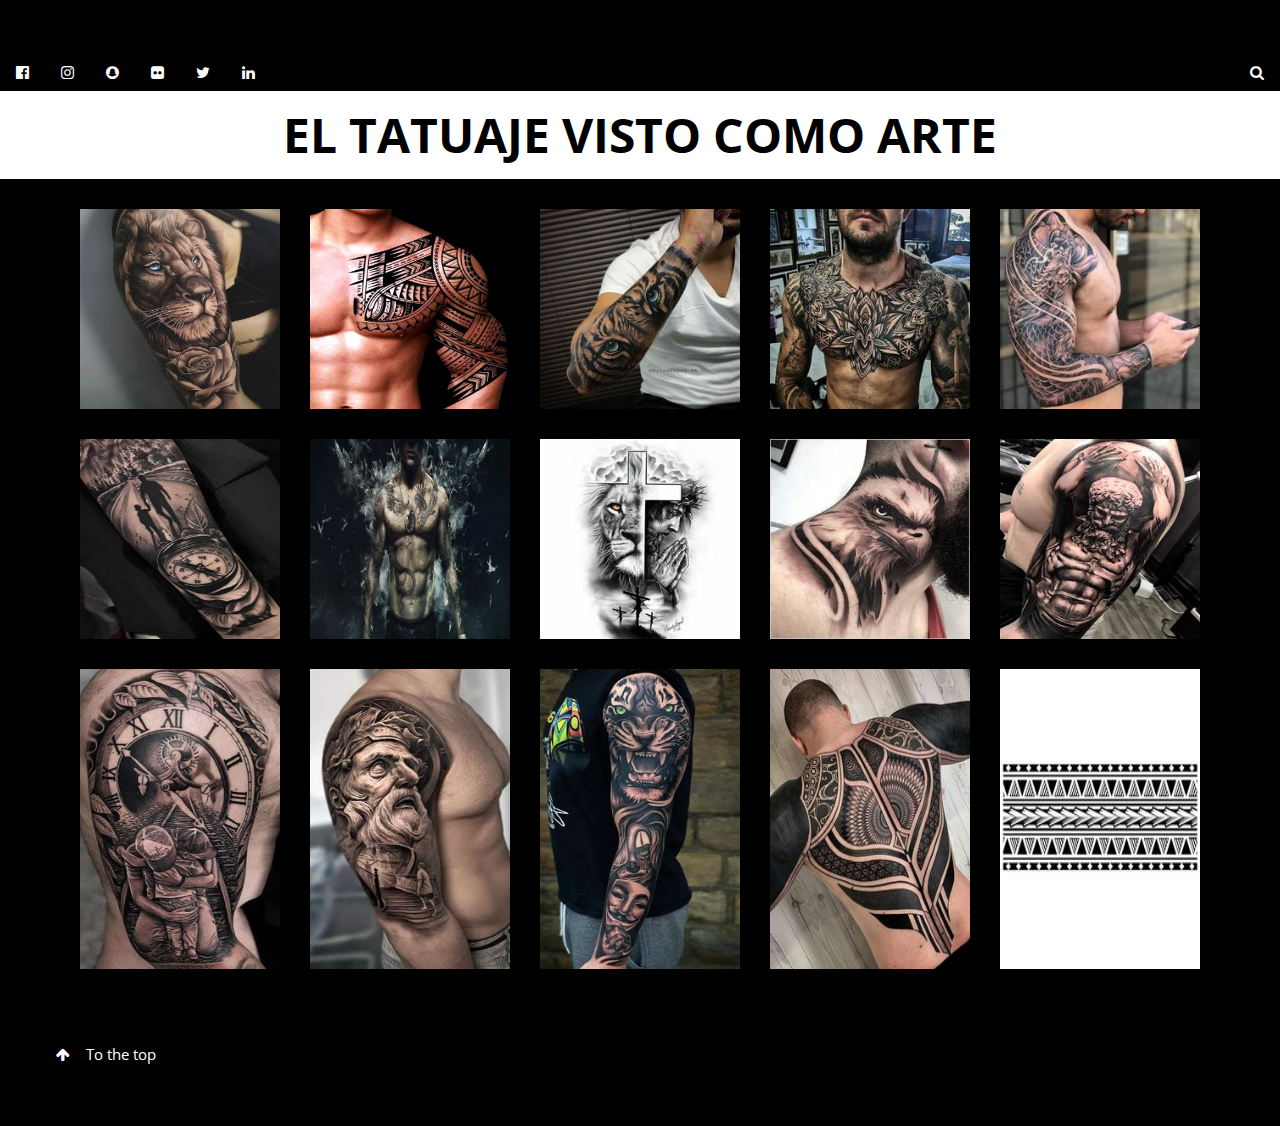
==== taph.html @ 58999a88 "primer terminal" ====
<!DOCTYPE html>
<html>

<head>
    <title>tatuajes para hombres</title>
    <meta charset="UTF-8">
    <meta name="viewport" content="width=device-width, initial-scale=1">
    <link rel="stylesheet" href="https://www.w3schools.com/w3css/4/w3.css">
    <link rel="stylesheet" href="https://fonts.googleapis.com/css?family=Oswald">
    <link rel="stylesheet" href="https://fonts.googleapis.com/css?family=Open Sans">
    <link rel="stylesheet" href="https://cdnjs.cloudflare.com/ajax/libs/font-awesome/4.7.0/css/font-awesome.min.css">
    <style>
        h1,
        h2,
        h3,
        h4,
        h5,
        h6 {
            font-family: "Oswald"
        }

        body {
            font-family: "Open Sans"
        }
    </style>
        <style>
            .conteiner {
                display: flex;
                justify-content: center;
                margin-bottom: 30px;
                margin-top: 30px;
            }
            .img-1{
                margin-right: 15px;
            }
            .img-2{
                margin-left: 15px;
                margin-right: 15px;
            }
            .img-3{
                margin-left: 15px;
                margin-right: 15px;
            }
            .img-4{
                margin-left: 15px;
                margin-right: 15px;
            }
            .img-5{
                margin-left: 15px;
            }
        </style>
</head>

<body style="background-color: black;">
    <p>este es un body con fondo negro y texto width</p>
    <!-- Navigation bar with social media icons -->


    <div class="w3-bar w3-black w3-hide-small">
        <a href="#" class="w3-bar-item w3-button"><i class="fa fa-facebook-official"></i></a>
        <a href="#" class="w3-bar-item w3-button"><i class="fa fa-instagram"></i></a>
        <a href="#" class="w3-bar-item w3-button"><i class="fa fa-snapchat"></i></a>
        <a href="#" class="w3-bar-item w3-button"><i class="fa fa-flickr"></i></a>
        <a href="#" class="w3-bar-item w3-button"><i class="fa fa-twitter"></i></a>
        <a href="#" class="w3-bar-item w3-button"><i class="fa fa-linkedin"></i></a>
        <a href="#" class="w3-bar-item w3-button w3-right"><i class="fa fa-search"></i></a>
    </div>
    <div class="w3-container w3-center w3-padding-20 w3-white">
        <a href="./index.html" class="w3-xxxlarge w3-button"><b>EL TATUAJE VISTO COMO ARTE </b></a>
    </div>

    <link rel="import" href="imagenes.html">
    <div class="conteiner">
        <img class="img-1" src="imagenes/imagenm1.jpg" alt= ""width=200  height="200">
        <img class="img-2" src="imagenes/imagenm2.jpg" alt= ""width=200  height="200">
        <img class="img-3" src="imagenes/imagenm3.jpg" alt= ""width=200  height="200">
        <img class="img-4" src="imagenes/imagenm4.jpg" alt= ""width=200  height="200">
        <img class="img-5" src="imagenes/imagenm5.jpg" alt= ""width=200  height="200">
    </div>
    <div class="conteiner">
        <img class="img-1" src="imagenes/imagenm6.jpg" alt= ""width=200  height="200">
        <img class="img-2" src="imagenes/imagenm7.jpg" alt= ""width=200  height="200">
        <img class="img-3" src="imagenes/imagenm8.jpg" alt= ""width=200  height="200">
        <img class="img-4" src="imagenes/imagenm9.jpg" alt= ""width=200  height="200">
        <img class="img-5" src="imagenes/imagenm10.jpg" alt= ""width=200  height="200">
    </div>
    <div class="conteiner">
        <img class="img-1" src="imagenes/imagenm11.jpg" alt= ""width=200  height="300">
        <img class="img-2" src="imagenes/imagenm12.jpg" alt= ""width=200  height="300">
        <img class="img-3" src="imagenes/imagenm13.jpg" alt= ""width=200  height="300">
        <img class="img-4" src="imagenes/imagenm14.jpg" alt= ""width=200  height="300">
        <img class="img-5" src="imagenes/imagenm15.jpg" alt= ""width=200  height="300">
    </div>
    <footer class="w3-container " style="padding:32px">
        <a href="#" class="w3-button w3-black w3-padding-large w3-margin-bottom"><i class="fa fa-arrow-up w3-margin-right"></i>To the top</a>
    </footer>
</body>
</html>
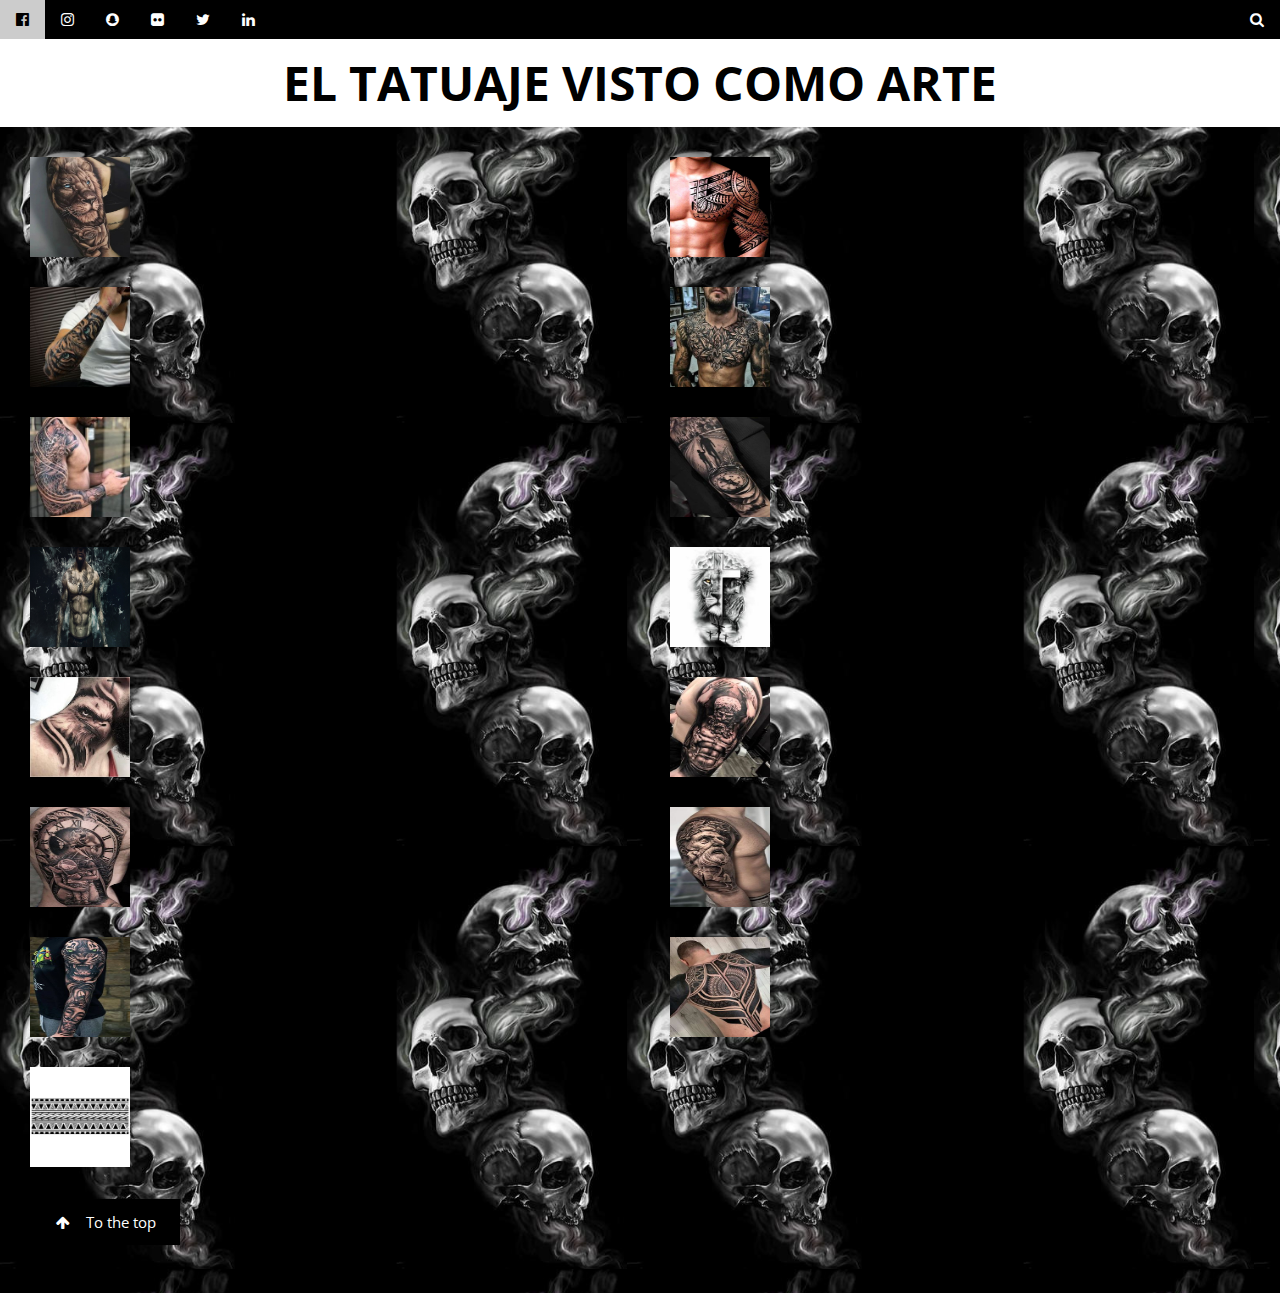
==== commit fe5d76e8: "acomodando la carpeta styles.css" ====
--- a/taph.html
+++ b/taph.html
@@ -1,98 +1,56 @@
-<!DOCTYPE html>
-<html>
-
-<head>
-    <title>tatuajes para hombres</title>
-    <meta charset="UTF-8">
-    <meta name="viewport" content="width=device-width, initial-scale=1">
-    <link rel="stylesheet" href="https://www.w3schools.com/w3css/4/w3.css">
-    <link rel="stylesheet" href="https://fonts.googleapis.com/css?family=Oswald">
-    <link rel="stylesheet" href="https://fonts.googleapis.com/css?family=Open Sans">
-    <link rel="stylesheet" href="https://cdnjs.cloudflare.com/ajax/libs/font-awesome/4.7.0/css/font-awesome.min.css">
-    <style>
-        h1,
-        h2,
-        h3,
-        h4,
-        h5,
-        h6 {
-            font-family: "Oswald"
-        }
-
-        body {
-            font-family: "Open Sans"
-        }
-    </style>
-        <style>
-            .conteiner {
-                display: flex;
-                justify-content: center;
-                margin-bottom: 30px;
-                margin-top: 30px;
-            }
-            .img-1{
-                margin-right: 15px;
-            }
-            .img-2{
-                margin-left: 15px;
-                margin-right: 15px;
-            }
-            .img-3{
-                margin-left: 15px;
-                margin-right: 15px;
-            }
-            .img-4{
-                margin-left: 15px;
-                margin-right: 15px;
-            }
-            .img-5{
-                margin-left: 15px;
-            }
-        </style>
-</head>
-
-<body style="background-color: black;">
-    <p>este es un body con fondo negro y texto width</p>
-    <!-- Navigation bar with social media icons -->
-
-
-    <div class="w3-bar w3-black w3-hide-small">
-        <a href="#" class="w3-bar-item w3-button"><i class="fa fa-facebook-official"></i></a>
-        <a href="#" class="w3-bar-item w3-button"><i class="fa fa-instagram"></i></a>
-        <a href="#" class="w3-bar-item w3-button"><i class="fa fa-snapchat"></i></a>
-        <a href="#" class="w3-bar-item w3-button"><i class="fa fa-flickr"></i></a>
-        <a href="#" class="w3-bar-item w3-button"><i class="fa fa-twitter"></i></a>
-        <a href="#" class="w3-bar-item w3-button"><i class="fa fa-linkedin"></i></a>
-        <a href="#" class="w3-bar-item w3-button w3-right"><i class="fa fa-search"></i></a>
-    </div>
-    <div class="w3-container w3-center w3-padding-20 w3-white">
-        <a href="./index.html" class="w3-xxxlarge w3-button"><b>EL TATUAJE VISTO COMO ARTE </b></a>
-    </div>
-
-    <link rel="import" href="imagenes.html">
-    <div class="conteiner">
-        <img class="img-1" src="imagenes/imagenm1.jpg" alt= ""width=200  height="200">
-        <img class="img-2" src="imagenes/imagenm2.jpg" alt= ""width=200  height="200">
-        <img class="img-3" src="imagenes/imagenm3.jpg" alt= ""width=200  height="200">
-        <img class="img-4" src="imagenes/imagenm4.jpg" alt= ""width=200  height="200">
-        <img class="img-5" src="imagenes/imagenm5.jpg" alt= ""width=200  height="200">
-    </div>
-    <div class="conteiner">
-        <img class="img-1" src="imagenes/imagenm6.jpg" alt= ""width=200  height="200">
-        <img class="img-2" src="imagenes/imagenm7.jpg" alt= ""width=200  height="200">
-        <img class="img-3" src="imagenes/imagenm8.jpg" alt= ""width=200  height="200">
-        <img class="img-4" src="imagenes/imagenm9.jpg" alt= ""width=200  height="200">
-        <img class="img-5" src="imagenes/imagenm10.jpg" alt= ""width=200  height="200">
-    </div>
-    <div class="conteiner">
-        <img class="img-1" src="imagenes/imagenm11.jpg" alt= ""width=200  height="300">
-        <img class="img-2" src="imagenes/imagenm12.jpg" alt= ""width=200  height="300">
-        <img class="img-3" src="imagenes/imagenm13.jpg" alt= ""width=200  height="300">
-        <img class="img-4" src="imagenes/imagenm14.jpg" alt= ""width=200  height="300">
-        <img class="img-5" src="imagenes/imagenm15.jpg" alt= ""width=200  height="300">
-    </div>
-    <footer class="w3-container " style="padding:32px">
-        <a href="#" class="w3-button w3-black w3-padding-large w3-margin-bottom"><i class="fa fa-arrow-up w3-margin-right"></i>To the top</a>
-    </footer>
-</body>
+<!DOCTYPE html>
+<html>
+
+<head>
+    <title>tatuajes para hombres</title>
+    <meta charset="UTF-8">
+    <meta name="viewport" content="width=device-width, initial-scale=1">
+    <link rel="stylesheet" href="https://www.w3schools.com/w3css/4/w3.css">
+    <link rel="stylesheet" href="https://fonts.googleapis.com/css?family=Oswald">
+    <link rel="stylesheet" href="https://fonts.googleapis.com/css?family=Open Sans">
+    <link rel="stylesheet" href="https://cdnjs.cloudflare.com/ajax/libs/font-awesome/4.7.0/css/font-awesome.min.css">
+    <link rel="stylesheet" href="styles.css">
+
+</head>
+
+<body style="background-color: black;">
+    
+    <!-- Navigation bar with social media icons -->
+
+
+    <div id="margen" class="w3-bar w3-black w3-hide-small">
+        <a href="#" class="w3-bar-item w3-button"><i class="fa fa-facebook-official"></i></a>
+        <a href="#" class="w3-bar-item w3-button"><i class="fa fa-instagram"></i></a>
+        <a href="#" class="w3-bar-item w3-button"><i class="fa fa-snapchat"></i></a>
+        <a href="#" class="w3-bar-item w3-button"><i class="fa fa-flickr"></i></a>
+        <a href="#" class="w3-bar-item w3-button"><i class="fa fa-twitter"></i></a>
+        <a href="#" class="w3-bar-item w3-button"><i class="fa fa-linkedin"></i></a>
+        <a href="#" class="w3-bar-item w3-button w3-right"><i class="fa fa-search"></i></a>
+    </div>
+    <div class="w3-container w3-center w3-padding-20 w3-white">
+        <a href="./index.html" class="w3-xxxlarge w3-button"><b>EL TATUAJE VISTO COMO ARTE </b></a>
+    </div>
+
+    <link rel="import" href="imagenes.html">
+    <div class="conteiner">
+        <img class="img-1" src="imagenes/imagenm1.jpg" alt= ""width=200  height="200">
+        <img class="img-2" src="imagenes/imagenm2.jpg" alt= ""width=200  height="200">
+        <img class="img-3" src="imagenes/imagenm3.jpg" alt= ""width=200  height="200">
+        <img class="img-4" src="imagenes/imagenm4.jpg" alt= ""width=200  height="200">
+        <img class="img-5" src="imagenes/imagenm5.jpg" alt= ""width=200  height="200">
+        <img class="img-1" src="imagenes/imagenm6.jpg" alt= ""width=200  height="200">
+        <img class="img-2" src="imagenes/imagenm7.jpg" alt= ""width=200  height="200">
+        <img class="img-3" src="imagenes/imagenm8.jpg" alt= ""width=200  height="200">
+        <img class="img-4" src="imagenes/imagenm9.jpg" alt= ""width=200  height="200">
+        <img class="img-5" src="imagenes/imagenm10.jpg" alt= ""width=200  height="200"> 
+        <img class="img-1" src="imagenes/imagenm11.jpg" alt= ""width=200  height="200">
+        <img class="img-2" src="imagenes/imagenm12.jpg" alt= ""width=200  height="200">
+        <img class="img-3" src="imagenes/imagenm13.jpg" alt= ""width=200  height="200">
+        <img class="img-4" src="imagenes/imagenm14.jpg" alt= ""width=200  height="200">
+        <img class="img-5" src="imagenes/imagenm15.jpg" alt= ""width=200  height="200">
+    </div>
+    <footer class="w3-container " style="padding:32px">
+        <a href="#" class="w3-button w3-black w3-padding-large w3-margin-bottom"><i class="fa fa-arrow-up w3-margin-right"></i>To the top</a>
+    </footer>
+</body>
 </html>--- a/styles.css
+++ b/styles.css
@@ -0,0 +1,202 @@
+h1,
+h2,
+h3,
+h4,
+h5,
+h6 {
+    font-family: "Oswald"
+}
+
+body {
+    background-color: black;
+    background-image: url("imagenes/Captura\ de\ pantalla\ imagen3.png");
+    font-family: "Open Sans"
+}
+
+.img-center {
+    text-align: center;
+}
+
+#boton-mujeres{
+    font-size: 30px;
+}
+
+#boton-hombres{
+    font-size: 30px;
+}
+
+h2{
+    -webkit-text-stroke: 2px black;
+    color: white;
+}
+
+h1{
+    color: white;
+}
+
+.hombres{
+    width: 300px;
+    height: 300px;
+}
+
+#mujeres{
+    width: 300px;
+    height: 300px;
+}
+
+.grid-container{
+    display: grid;
+}
+
+@media (min-width:768px){
+    #respmenu a {
+        color: inherit;
+        text-decoration: none;
+        display: block;
+        padding: 10px 20px;
+        border-bottom: 2px solid #456789;
+        max-width: 200px;
+        background: #234567;
+        font-variant: small-caps;
+        text-shadow: 1px 1px black;
+      }
+      #respmenu input[type="checkbox"], .respmenu .fa-bars, .respmenu .fa-times {
+        position: absolute;
+        box-sizing: border-box;
+        margin: 0;
+        padding: 0;
+        right: 0;
+        top: 0;
+        width: 48px;
+        height: 48px;
+      }
+      
+      #respmenu .fa-bars, .respmenu .fa-times {
+        font-size: 48px;
+        pointer-events: none;
+      }
+      
+      #respmenu input[type="checkbox"] {
+        opacity: 0;
+      }
+      
+      #respmenu {
+        color: white;
+        position: relative;
+        background: #123456;
+        min-height: 48px;
+      }
+      
+      #respmenu aside {
+        display: none;
+      }
+      
+      #respmenu input:checked ~ nav {
+        display: block;
+      }
+      
+      #respmenu input:checked ~ .fa-bars {
+        display: none;
+      }
+      
+      #respmenu input:not(:checked) ~ .fa-times {
+        display: none;
+      }
+}
+.conteiner {
+  display: grid;
+  grid-template-columns: auto auto auto auto auto;
+  margin: 50px;
+}
+.conteiner img{
+  margin-top: 30px;
+  margin-left: 30px;
+}
+
+.conteinerm {
+  display: grid;
+  grid-template-columns: auto auto auto auto auto;
+  margin: 50px;
+}
+.conteinerm img{
+    margin-top: 30px;
+    margin-left: 30px;
+  }
+
+@media (min-width:768px){
+
+  .conteinerm{
+    display: grid;
+    grid-template-columns: auto auto auto ;
+    margin: 0;
+  }
+  .conteinerm img{
+    width: 100;
+    height: 100;
+    margin:5;
+  }
+  .conteiner{
+    display: grid;
+    grid-template-columns: auto auto auto ;
+    margin: 0;
+  }
+  .conteiner img{
+    width: 100px;
+    height: 100px;
+    margin:5;
+  }
+  #titulo{
+    position: absolute;
+    width: 600px;
+    font-size: 25px;
+    height: 40px;
+  }
+  #buttom{
+    height: 70px;
+  }
+  #titulo1{
+    text-align: start;
+    width: 400px;
+    height: 60px;
+    position:relative;
+  }
+}
+
+@media (min-width:320px){
+  .conteinerm{
+    display: grid;
+    grid-template-columns: auto auto ;
+    margin: 0;
+  }
+  .conteinerm img{
+    width: 100px;
+    height: 100px;
+    margin:2;
+  }
+#titulo{
+  position: absolute;
+  font-size: medium;
+  height: 50px;
+}
+#buttom{
+  height: 50px;
+}
+#titulo1{
+  text-align: start;
+  width: 250px;
+  height: 50px;
+  position:relative;
+}
+
+  .conteiner{
+    display: grid;
+    grid-template-columns: auto auto  ;
+    margin: 0;
+  }
+  .conteiner img{
+    width: 100;
+    height: 100;
+    margin:2;
+  }
+}
+
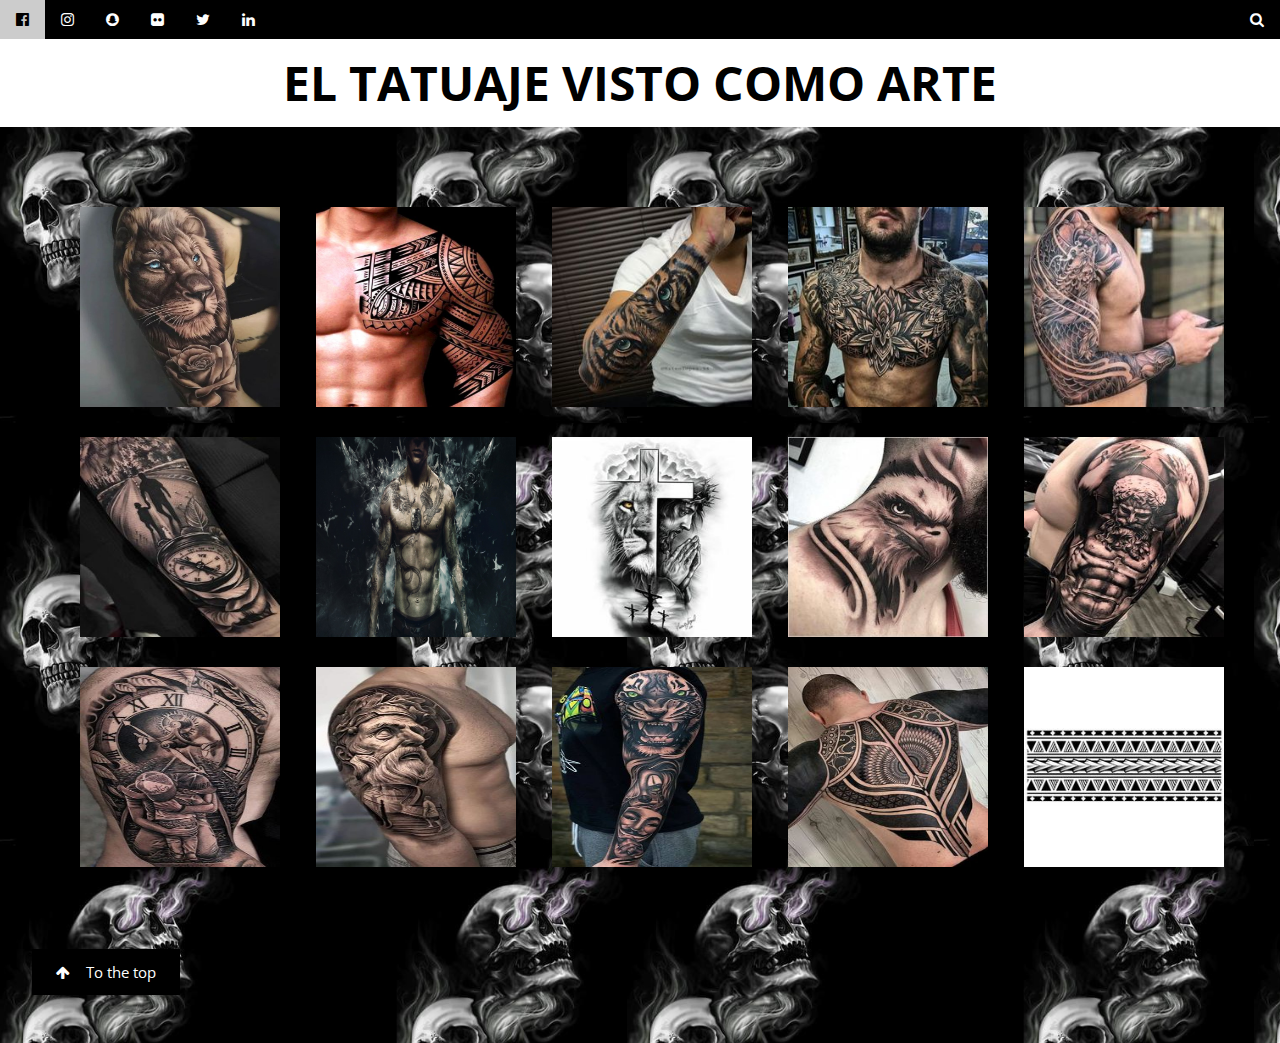
==== commit ea3b0fbd: "acomodando responsive de la pagina" ====
--- a/taph.html
+++ b/taph.html
@@ -27,8 +27,8 @@
         <a href="#" class="w3-bar-item w3-button"><i class="fa fa-linkedin"></i></a>
         <a href="#" class="w3-bar-item w3-button w3-right"><i class="fa fa-search"></i></a>
     </div>
-    <div class="w3-container w3-center w3-padding-20 w3-white">
-        <a href="./index.html" class="w3-xxxlarge w3-button"><b>EL TATUAJE VISTO COMO ARTE </b></a>
+    <div id="buttom" class="w3-container w3-center w3-padding-20 w3-white">
+        <a id="titulo2" href="./index.html" class="w3-xxxlarge w3-button"><b id="titulo">EL TATUAJE VISTO COMO ARTE </b></a>
     </div>
 
     <link rel="import" href="imagenes.html">
--- a/styles.css
+++ b/styles.css
@@ -4,111 +4,57 @@
 h4,
 h5,
 h6 {
-    font-family: "Oswald"
+  font-family: "Oswald"
 }
 
 body {
-    background-color: black;
-    background-image: url("imagenes/Captura\ de\ pantalla\ imagen3.png");
-    font-family: "Open Sans"
+  background-color: black;
+  background-image: url("imagenes/Captura\ de\ pantalla\ imagen3.png");
+  font-family: "Open Sans"
 }
 
 .img-center {
-    text-align: center;
+  text-align: center;
 }
 
-#boton-mujeres{
-    font-size: 30px;
+#boton-mujeres {
+  font-size: 30px;
 }
 
-#boton-hombres{
-    font-size: 30px;
+#boton-hombres {
+  font-size: 30px;
 }
 
-h2{
-    -webkit-text-stroke: 2px black;
-    color: white;
+h2 {
+  -webkit-text-stroke: 2px black;
+  color: white;
 }
 
-h1{
-    color: white;
+h1 {
+  color: white;
 }
 
-.hombres{
-    width: 300px;
-    height: 300px;
+.hombres {
+  width: 300px;
+  height: 300px;
 }
 
-#mujeres{
-    width: 300px;
-    height: 300px;
+#mujeres {
+  width: 300px;
+  height: 300px;
 }
 
-.grid-container{
-    display: grid;
+.grid-container {
+  display: grid;
 }
 
-@media (min-width:768px){
-    #respmenu a {
-        color: inherit;
-        text-decoration: none;
-        display: block;
-        padding: 10px 20px;
-        border-bottom: 2px solid #456789;
-        max-width: 200px;
-        background: #234567;
-        font-variant: small-caps;
-        text-shadow: 1px 1px black;
-      }
-      #respmenu input[type="checkbox"], .respmenu .fa-bars, .respmenu .fa-times {
-        position: absolute;
-        box-sizing: border-box;
-        margin: 0;
-        padding: 0;
-        right: 0;
-        top: 0;
-        width: 48px;
-        height: 48px;
-      }
-      
-      #respmenu .fa-bars, .respmenu .fa-times {
-        font-size: 48px;
-        pointer-events: none;
-      }
-      
-      #respmenu input[type="checkbox"] {
-        opacity: 0;
-      }
-      
-      #respmenu {
-        color: white;
-        position: relative;
-        background: #123456;
-        min-height: 48px;
-      }
-      
-      #respmenu aside {
-        display: none;
-      }
-      
-      #respmenu input:checked ~ nav {
-        display: block;
-      }
-      
-      #respmenu input:checked ~ .fa-bars {
-        display: none;
-      }
-      
-      #respmenu input:not(:checked) ~ .fa-times {
-        display: none;
-      }
-}
 .conteiner {
   display: grid;
   grid-template-columns: auto auto auto auto auto;
   margin: 50px;
 }
-.conteiner img{
+
+.conteiner img {
   margin-top: 30px;
   margin-left: 30px;
 }
@@ -118,85 +64,80 @@
   grid-template-columns: auto auto auto auto auto;
   margin: 50px;
 }
-.conteinerm img{
-    margin-top: 30px;
-    margin-left: 30px;
+
+.conteinerm img {
+  margin-top: 30px;
+  margin-left: 30px;
+}
+
+@media (max-width:768px) {
+  .conteinerm {
+    display: grid;
+    grid-template-columns: auto auto auto;
+    margin: 0;
   }
 
-@media (min-width:768px){
-
-  .conteinerm{
+  .conteiner {
     display: grid;
-    grid-template-columns: auto auto auto ;
+    grid-template-columns: auto auto auto;
     margin: 0;
-  }
-  .conteinerm img{
-    width: 100;
-    height: 100;
-    margin:5;
-  }
-  .conteiner{
-    display: grid;
-    grid-template-columns: auto auto auto ;
-    margin: 0;
-  }
-  .conteiner img{
-    width: 100px;
-    height: 100px;
-    margin:5;
-  }
-  #titulo{
-    position: absolute;
-    width: 600px;
-    font-size: 25px;
-    height: 40px;
-  }
-  #buttom{
-    height: 70px;
-  }
-  #titulo1{
-    text-align: start;
-    width: 400px;
-    height: 60px;
-    position:relative;
   }
 }
 
-@media (min-width:320px){
-  .conteinerm{
+@media (max-width:320px) {
+  .conteinerm {
     display: grid;
-    grid-template-columns: auto auto ;
+    grid-template-columns: auto auto;
     margin: 0;
   }
-  .conteinerm img{
+
+  .conteinerm img {
     width: 100px;
     height: 100px;
-    margin:2;
+    margin: 2;
   }
-#titulo{
-  position: absolute;
-  font-size: medium;
-  height: 50px;
-}
-#buttom{
-  height: 50px;
-}
-#titulo1{
-  text-align: start;
-  width: 250px;
-  height: 50px;
-  position:relative;
-}
 
-  .conteiner{
+  .imagenes{
+    margin: 10px;
+  }
+  .imagenes img{
+    margin-top: 10px;
+  }
+
+  #titulo {
+    position: absolute;
+    font-size: medium;
+    height: 50px;
+  }
+
+  #buttom {
+    height: 50px;
+  }
+
+  #titulo1 {
+    text-align: start;
+    width: 250px;
+    height: 50px;
+    position: relative;
+  }
+
+  .conteiner {
     display: grid;
-    grid-template-columns: auto auto  ;
+    grid-template-columns: auto auto;
     margin: 0;
   }
-  .conteiner img{
-    width: 100;
-    height: 100;
-    margin:2;
+
+  .conteiner img {
+    width: 100px;
+    height: 100px;
+    margin: 2;
   }
-}
+  
+  #titulo2 {
+    text-align: start;
+    width: 250px;
+    height: 50px;
+    position: relative;
+  }
 
+}